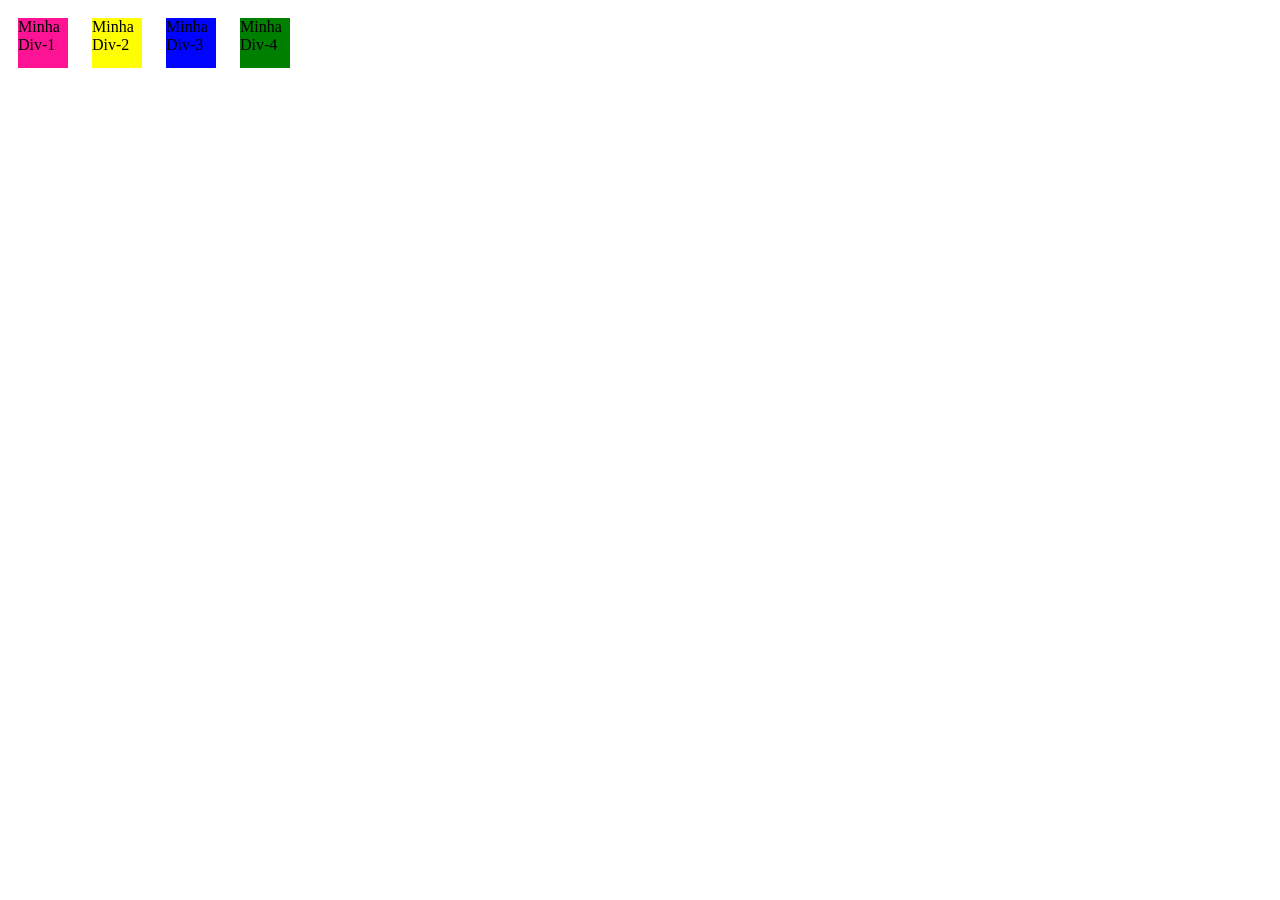
==== index.html @ 084bcfd1 "eu primeiro commit" ====
<!DOCTYPE html>
<html lang="pt-br">

<head>
    <meta charset="UTF-8">
    <meta name="viewport" content="width=device-width, initial-scale=1.0">
    <link rel="stylesheet" href="styles.css">
    <title>CSS</title>
    <link rel="preconnect" href="https://fonts.googleapis.com">
    <link rel="preconnect" href="https://fonts.gstatic.com" crossorigin>
    
</head>

<body>
    <!--<h1 class="texto">Texto no CSS</h1>
    <p class="texto">Lorem ipsum dolor sit amet consectetur adipisicing elit. <br>Incidunt qui eum
        expedita vero eligendi quam autem eveniet cumque? Totam voluptas unde earum,
        rem nam porro amet pariatur in ducimus corrupti.</p>

    <button class="botao">Clica em mim, por favor!</button>
    <button class="botao">Outro botão</button>-->

    <div class="box">
        Minha Div-1
    </div>

    <div class="box box-2">
        Minha Div-2
    </div>

    <div class="box box-3">
        Minha Div-3
    </div>

    <div class="box box-4">
        Minha Div-4
    </div>

</body>

</html>
---- styles.css ----
.box{
    background: #FF1395;
    height: 50px;
    width: 50px;
    margin: 10px;
    display: inline-block;
}

.box-2{
    background-color: #FFFF00;
}

.box-3{
    background: #0003FF;
}

.box-4{
    background: green;
}
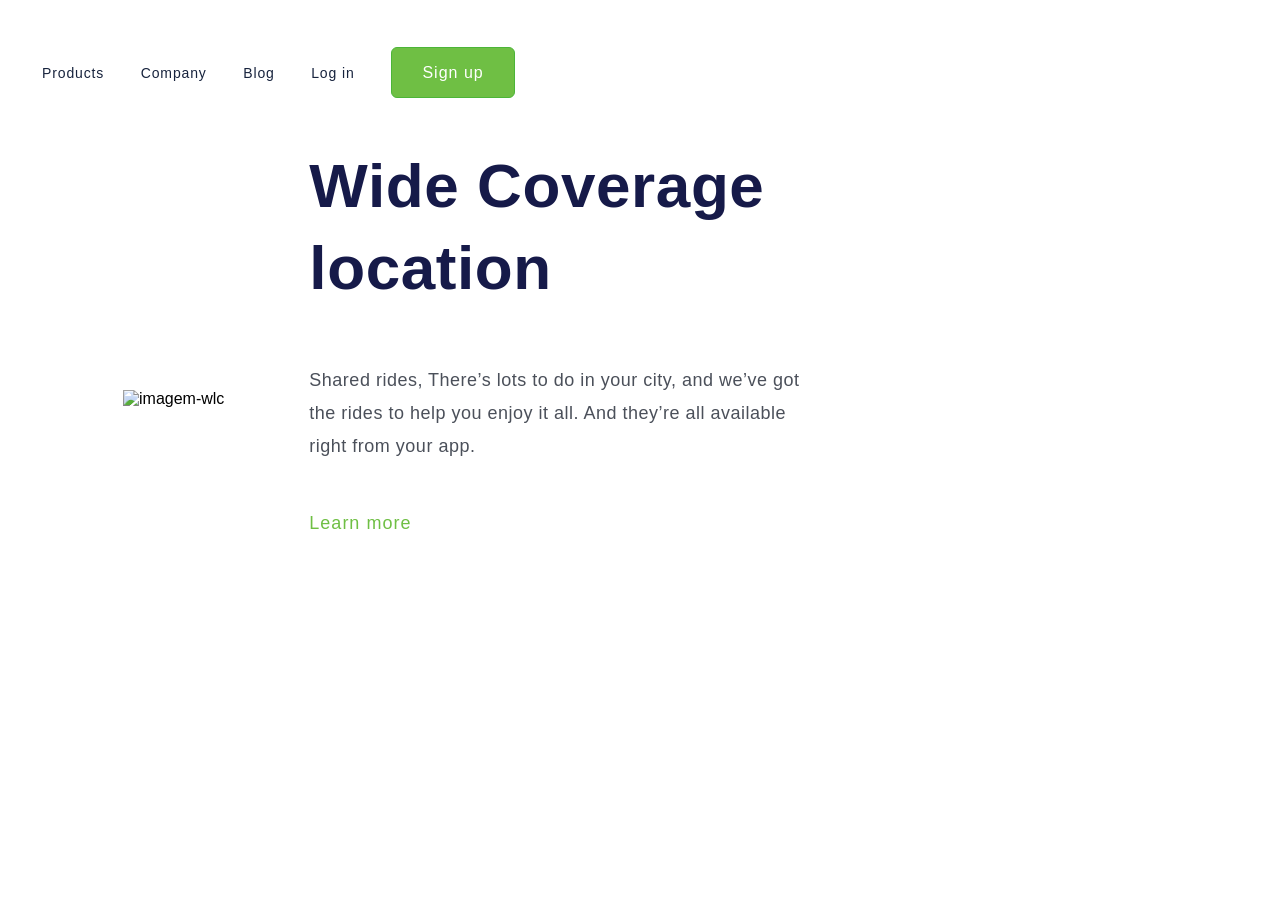
==== commit 0213c18e: "inserindo html e css na pasta root" ====
--- a/index.html
+++ b/index.html
@@ -1,41 +1,32 @@
 <!DOCTYPE html>
 <html lang="pt-br">
-
 <head>
     <meta charset="UTF-8">
     <meta name="viewport" content="width=device-width, initial-scale=1.0">
-    <link rel="stylesheet" href="styles.css">
-    <title>CSS</title>
     <link rel="preconnect" href="https://fonts.googleapis.com">
     <link rel="preconnect" href="https://fonts.gstatic.com" crossorigin>
-    
+    <link href="https://fonts.googleapis.com/css2?family=Poppins:ital,wght@0,100;0,200;0,300;0,400;0,500;0,600;0,700;0,800;0,900;1,100;1,200;1,300;1,400;1,500;1,600;1,700;1,800;1,900&display=swap" rel="stylesheet">
+    <link rel="stylesheet" href="./styles.css"> 
+    <title>Desafio - 01 - CSS - Primeiro Projeto - CSS</title>
 </head>
 
 <body>
-    <!--<h1 class="texto">Texto no CSS</h1>
-    <p class="texto">Lorem ipsum dolor sit amet consectetur adipisicing elit. <br>Incidunt qui eum
-        expedita vero eligendi quam autem eveniet cumque? Totam voluptas unde earum,
-        rem nam porro amet pariatur in ducimus corrupti.</p>
+    <header>
+        <a class="link-menu">Products</a>
+        <a class="link-menu">Company</a>
+        <a class="link-menu">Blog</a>
+        <a class="link-menu">Log in</a>
+        <button class="button-header">Sign up</button>
+    </header>
+    <main>
+        <img src="./imagemlogo.png" alt="imagem-wlc">
 
-    <button class="botao">Clica em mim, por favor!</button>
-    <button class="botao">Outro botão</button>-->
+        <section>
+            <h1>Wide Coverage location</h1>
+            <p>Shared rides, There’s lots to do in your city, and we’ve got the rides to help you enjoy it all. And they’re all available right from your app.</p>
+            <button class="button-main">Learn more</button>
+        </section>
 
-    <div class="box">
-        Minha Div-1
-    </div>
-
-    <div class="box box-2">
-        Minha Div-2
-    </div>
-
-    <div class="box box-3">
-        Minha Div-3
-    </div>
-
-    <div class="box box-4">
-        Minha Div-4
-    </div>
-
-</body>
-
-</html>+    </main>
+    </body>
+</html>
--- a/styles.css
+++ b/styles.css
@@ -1,19 +1,130 @@
-.box{
-    background: #FF1395;
-    height: 50px;
-    width: 50px;
-    margin: 10px;
-    display: inline-block;
+* {
+    font-family: "Poppins", sans-serif;
+    font-size: 400;
+    margin: 0;
+    padding: 0;
+    box-sizing: border-box;
 }
 
-.box-2{
-    background-color: #FFFF00;
+header {
+    display: inline;
+    margin-top: 47px;
+    margin-left: 42px;
 }
 
-.box-3{
-    background: #0003FF;
+.link-menu {
+    font-weight: 400;
+    font-size: 14px;
+    line-height: 21px;
+    text-align: center;
+    letter-spacing: 0.875px;
+    color: #17233d;
+    margin-right: 32px;
+    cursor: pointer;
 }
 
-.box-4{
-    background: green;
-}+.button-header {
+    background: #6fbf44;
+    border: 1px solid #4cb538;
+    border-radius: 6px;
+    width: 124px;
+    height: 51px;
+    cursor: pointer;
+    font-weight: 500;
+    font-size: 16px;
+    line-height: 24px;
+    letter-spacing: 1px;
+    color: #ffffff;
+    margin-top: 47px;
+}
+
+main {
+    display: flex;
+    align-items: center;
+}
+
+img {
+    margin: 163px 0 0 123px;
+}
+
+section {
+    margin-left: 85px;
+    width: 493px;
+}
+
+h1 {
+    font-weight: 700;
+    font-size: 62px;
+    line-height: 82px;
+    letter-spacing: 0.596154px;
+    color: #161a49;
+    margin-top: 47px;
+    margin-bottom: 55px;
+}
+
+p {
+    font-weight: 400;
+    font-size: 18px;
+    line-height: 33px;
+    letter-spacing: 0.5px;
+    color: #4b505a;
+}
+
+.button-main {
+    font-weight: 500;
+    font-size: 18px;
+    line-height: 27px;
+    letter-spacing: 1px;
+    color: #6fbf44;
+    cursor: pointer;
+    background: transparent;
+    border: none;
+    margin-top: 47px;
+}
+
+@media screen and (max-width: 768px){
+    .link-menu {
+        display: none;
+    }
+
+    .button-header {
+        width: 91px;
+        height: 31px;
+        margin-left: 56%;
+        margin-top: 5%;
+        padding: 0;
+    }
+
+    main {
+        display: flex;
+        flex-direction: column-reverse;
+        text-align: center;
+    }
+
+    section,
+    main img {
+        width: 100%;
+    }
+    
+    img {
+        margin: 40px 0 0 0;
+        max-width: 90%;
+    }
+
+    section {
+        margin: 0;
+    }
+
+    h1 {
+        width: 100%;
+        font-size: 36px;
+        line-height: 42px;
+        margin: 50px 0;
+    }
+
+    p{
+        font-size: 14px;
+        line-height: 24px; 
+        margin: 0 20px;;
+    }
+}  
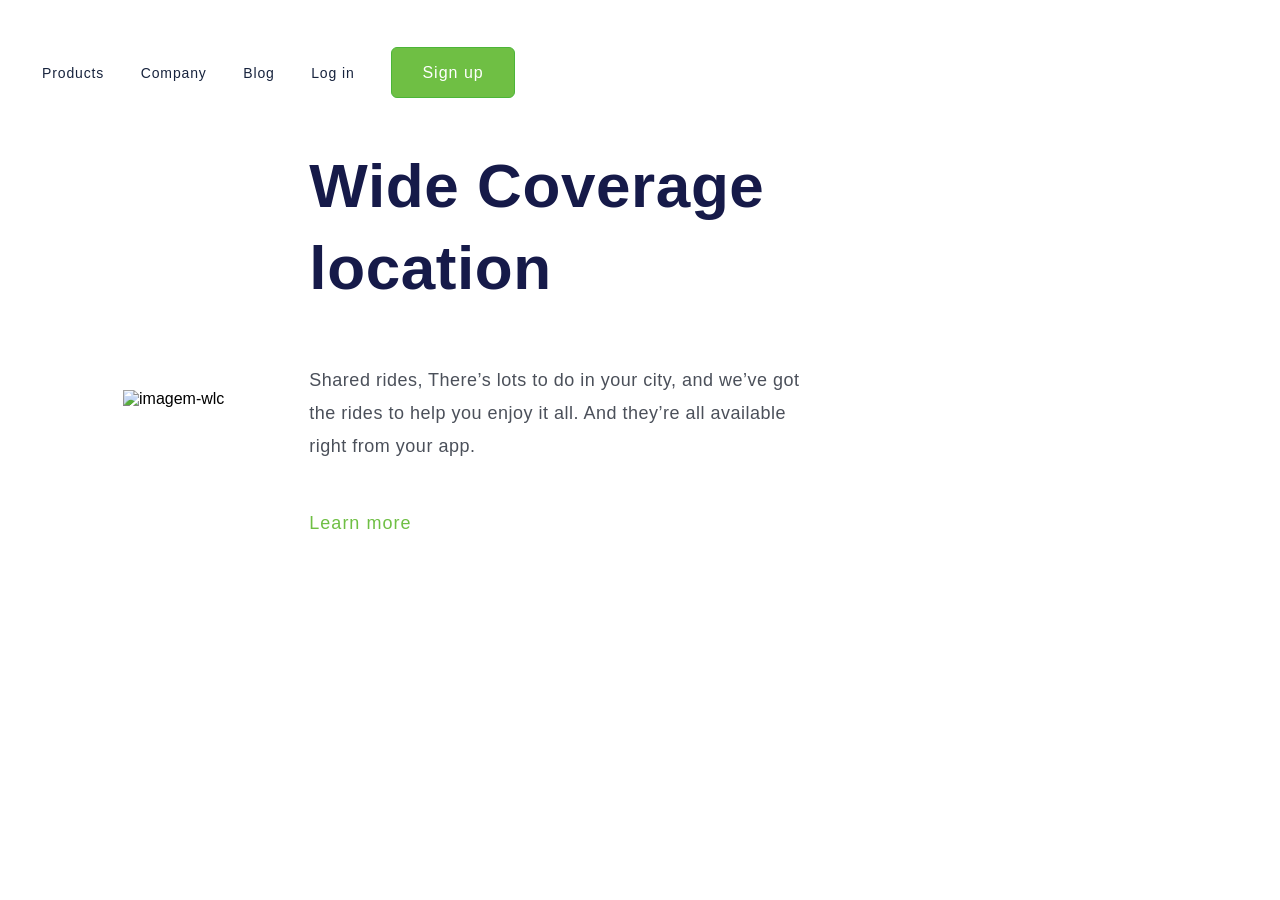
==== commit 11c064e4: "img fix" ====
--- a/index.html
+++ b/index.html
@@ -19,7 +19,7 @@
         <button class="button-header">Sign up</button>
     </header>
     <main>
-        <img src="./imagemlogo.png" alt="imagem-wlc">
+        <img src="./assets/imagemlogo.png" alt="imagem-wlc">
 
         <section>
             <h1>Wide Coverage location</h1>
